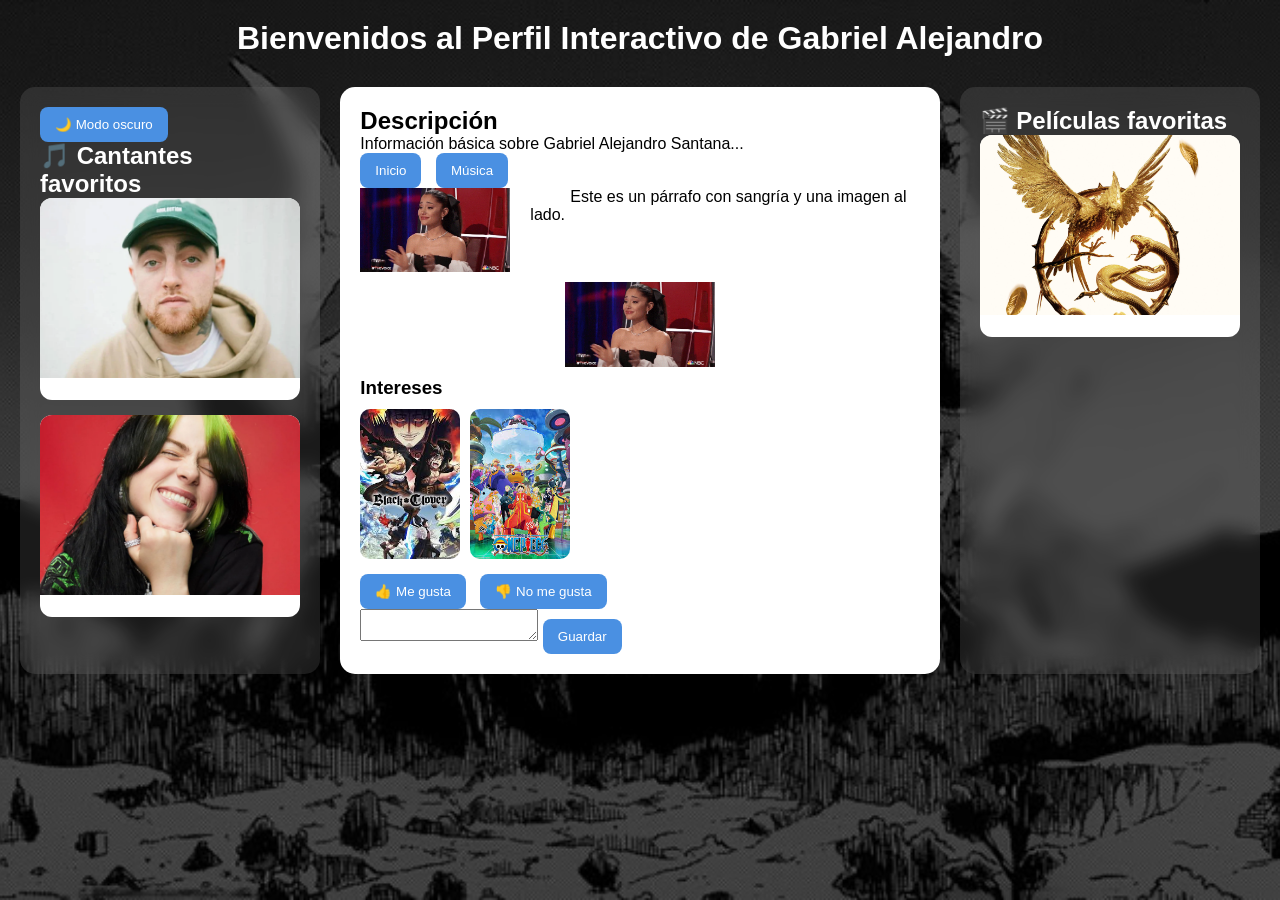
==== ejemplo.html @ 4ee0e9e2 "Add files via upload" ====
<!DOCTYPE html>
<html lang="en">  
<head>
    <meta charset="UTF-8">
    <meta name="viewport" content="width=device-width, initial-scale=1.0">
    <title>Perfil Interactivo de Gabriel Alejandro</title>
    <link rel="stylesheet" href="estilos2.css">
    <script src="script.js"></script>
</head>       
<body>
    <div class="overlay">
        <header>
            <h1>Bienvenidos al Perfil Interactivo de Gabriel Alejandro</h1>
        </header>

        <div class="contenido">

            <aside class="izquierda">
                <button id="modoBtn">🌙 Modo oscuro</button>
                <h2>🎵 Cantantes favoritos</h2>

                <div class="card">
                    <img src="img/mac.jpeg">
                    <p>Mac Miller</p>
                </div>

                <div class="card">
                    <img src="img/billie.jpeg">
                    <p>Billie Eilish</p>
                </div>
            </aside>

            <main>
                <h2>Descripción</h2>
                <p>Información básica sobre Gabriel Alejandro Santana...</p>
                
                <nav>
                    
    <button onclick="mostrar('inicio')">Inicio</button>
    <button onclick="mostrar('musica')">Música</button>
</nav>

<div id="inicio" class="seccion">Contenido inicio</div>
<div id="musica" class="seccion">Contenido música</div>

                <div class="contene">
  <img class="imag" src="img/cry.gif" alt="imagen">
  <p class="san">
    Este es un párrafo con sangría y una imagen al lado.
  </p>
</div>
                
                <img class="gif" src="img/cry.gif">

                <h3>Intereses</h3>
                <div class="imagenes">
                    <img src="img/bc.jpeg">
                    <img src="img/op.jpeg">
                </div>

                <div class="botones">
                    <button>👍 Me gusta</button>
                    <button>👎 No me gusta</button>
                </div>

                <textarea id="comentario"></textarea>
<button id="guardar">Guardar</button>

<ul id="listaComentarios"></ul>
            </main>

            <aside class="derecha">
                <h2>🎬 Películas favoritas</h2>

                <div class="card">
                    <img src="img/hg.jpeg">
                    <p>The Hunger Games</p>
                </div>
            </aside>

        </div>
    </div>
</body>

</html>
---- estilos2.css ----
* {
    margin: 0;
    padding: 0;
    box-sizing: border-box;
}

body {
    font-family: 'Segoe UI', sans-serif;
    background: url("img/fondo.jpg") no-repeat center/cover;
}

/* Overlay oscuro */
.overlay {
    background: rgba(0, 0, 0, 0.6);
    min-height: 100vh;
    padding: 20px;
}

/* Header */
header h1 {
    text-align: center;
    color: white;
    margin-bottom: 30px;
}

/* Layout */
.contenido {
    display: flex;
    gap: 20px;
}

/* Columnas */
aside, main {
    border-radius: 15px;
    padding: 20px;
}

/* Izquierda y derecha */
aside {
    width: 25%;
    background: rgba(255, 255, 255, 0.1);
    backdrop-filter: blur(10px);
    color: white;
}

/* Centro */
main {
    width: 50%;
    background: white;
}

/* Cards */
.card {
    background: white;
    border-radius: 12px;
    margin-bottom: 15px;
    overflow: hidden;
    text-align: center;
    transition: 0.3s;
}

.card img {
    width: 100%;
    height: 180px;
    object-fit: cover;
}

.card:hover {
    transform: scale(1.05);
}

/* Imágenes */
.imagenes {
    display: flex;
    gap: 10px;
    margin: 10px 0;
}

.imagenes img {
    width: 100px;
    border-radius: 10px;
    transition: 0.3s;
}

.imagenes img:hover {
    transform: scale(1.1);
}

.contene{
  display: flex;
  align-items: flex-start; /* alinea arriba */
  gap: 20px; /* espacio entre imagen y texto */
}

.san{
    text-indent: 40px;
}

.imag {
  width: 150px;
}

/* GIF */
.gif {
    width: 150px;
    display: block;
    margin: 10px auto;
}

/* Botones */
.botones {
    margin-top: 15px;
}

button {
    padding: 10px 15px;
    border: none;
    border-radius: 8px;
    background: #4a90e2;
    color: white;
    cursor: pointer;
    margin-right: 10px;
    transition: 0.3s;
}

button:hover {
    background: #357abd;
}

/* Responsive */
@media (max-width: 900px) {
    .contenido {
        flex-direction: column;
    }

    aside, main {
        width: 100%;
    }
}

.dark {
    background: #121212;
    color: white;
}

.seccion {
    display: none;
}

.activa {
    display: block;
}
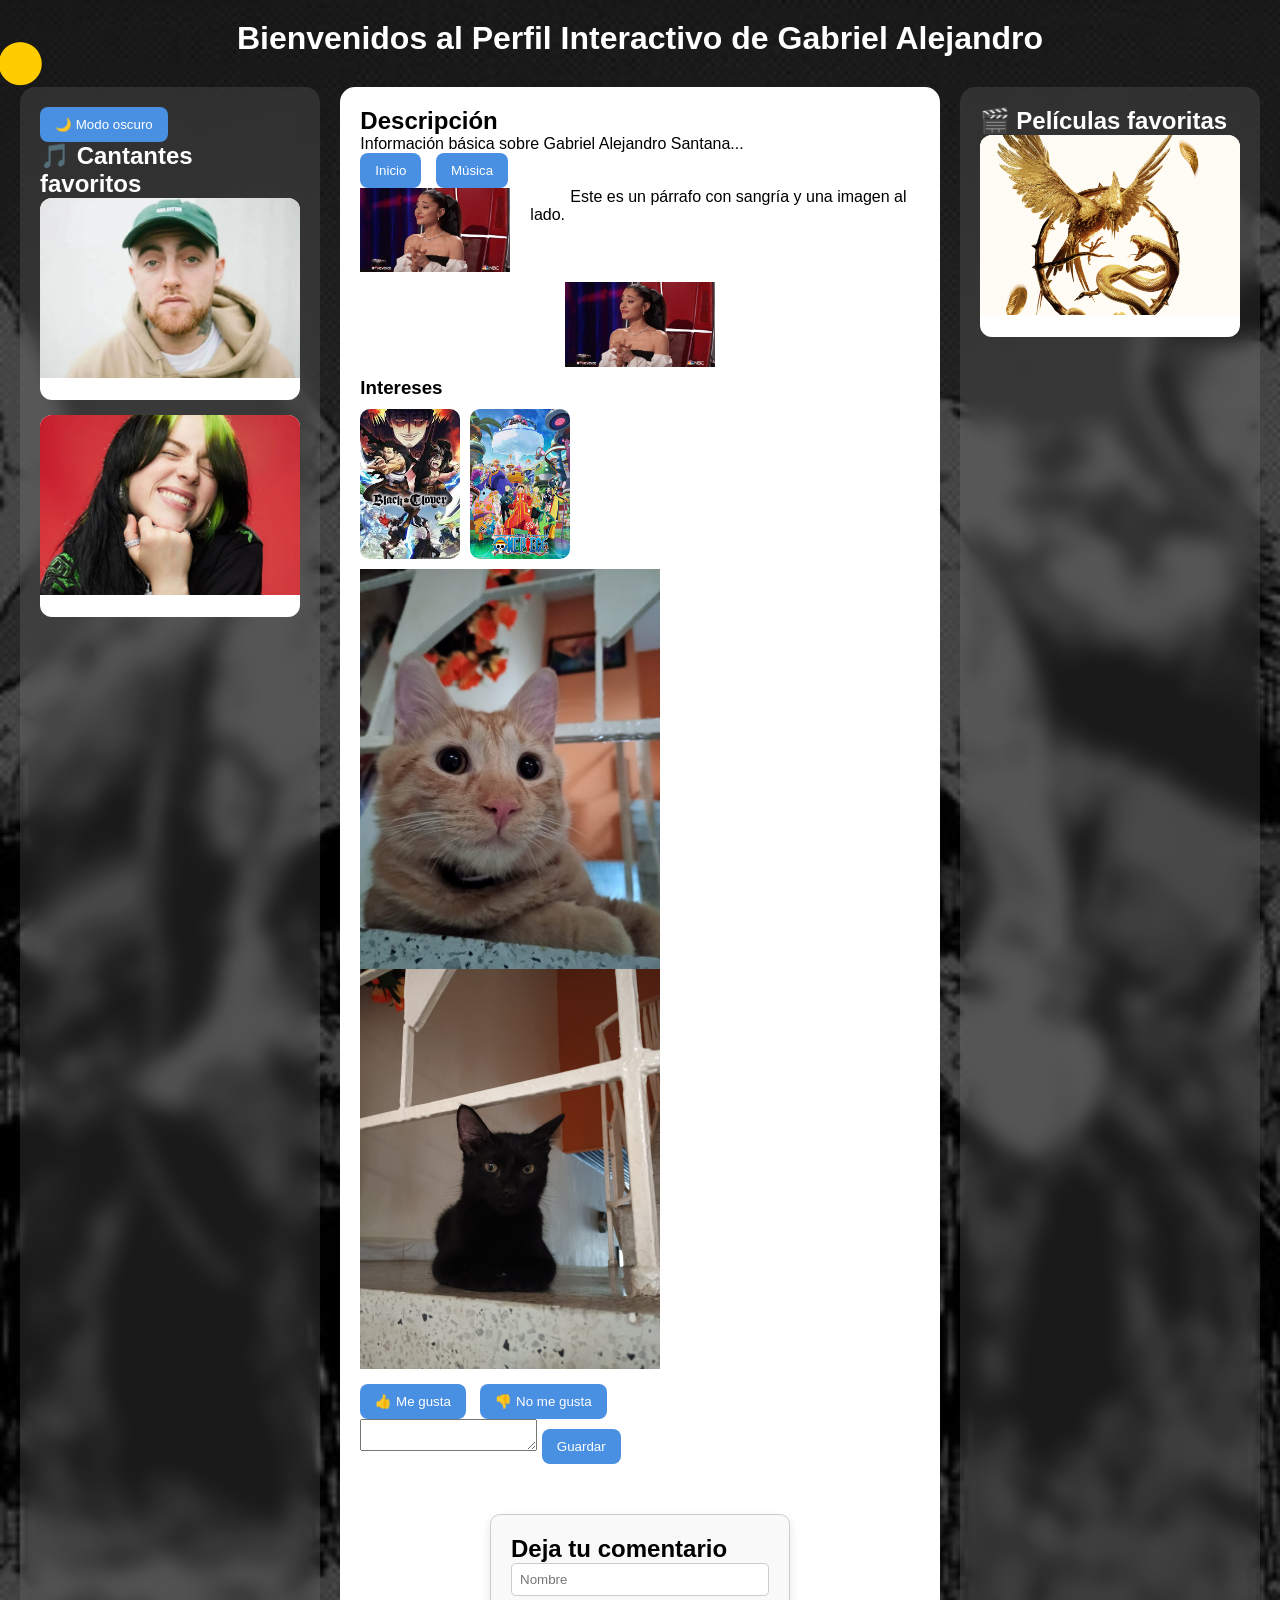
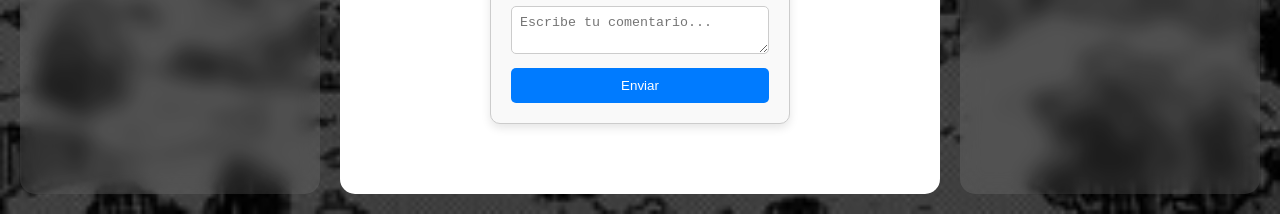
==== commit 74f29c22: "Add files via upload" ====
--- a/ejemplo.html
+++ b/ejemplo.html
@@ -57,6 +57,16 @@
                     <img src="img/bc.jpeg">
                     <img src="img/op.jpeg">
                 </div>
+                
+                <div class="contenedor">
+                    <img src="img/tony.jpeg" alt="">
+					<div class="texto">Tony</div>
+                </div>
+
+                <div class="contenedor">
+                    <img src="img/tono.jpeg" alt="">
+					<div class="texto">Toño</div>
+                </div>
 
                 <div class="botones">
                     <button>👍 Me gusta</button>
@@ -67,7 +77,38 @@
 <button id="guardar">Guardar</button>
 
 <ul id="listaComentarios"></ul>
+
+                <form class="form-comentarios">
+                    <h2>Deja tu comentario</h2>
+    
+                    <input type="text" placeholder="Nombre" required>
+    
+                    <textarea placeholder="Escribe tu comentario..." required></textarea>
+    
+                    <button type="submit">Enviar</button>
+                </form>
+
+<div id="lista-comentarios"></div>
             </main>
+
+            <script>
+const form = document.querySelector(".form-comentarios");
+const lista = document.getElementById("lista-comentarios");
+
+form.addEventListener("submit", function(e) {
+    e.preventDefault();
+
+    const nombre = form.querySelector("input").value;
+    const comentario = form.querySelector("textarea").value;
+
+    const nuevoComentario = document.createElement("p");
+    nuevoComentario.innerHTML = "<strong>" + nombre + ":</strong> " + comentario;
+
+    lista.appendChild(nuevoComentario);
+
+    form.reset();
+});
+</script>
 
             <aside class="derecha">
                 <h2>🎬 Películas favoritas</h2>
--- a/estilos2.css
+++ b/estilos2.css
@@ -21,6 +21,59 @@
     text-align: center;
     color: white;
     margin-bottom: 30px;
+}
+
+h1 {
+  position: unset;
+  text-decoration: none;
+  color: black;
+}
+
+h1::after {
+  content: "●";
+  position: absolute;
+  left: -10px;
+  top: 0;
+  color: #ffcc00;
+  font-size: 100px;
+  transition: 4s;
+}
+
+h1:hover::after {
+  left: 100%;
+}
+
+.form-comentarios {
+    width: 300px;              /* tamaño pequeño */
+    margin: 50px auto;         /* centrado */
+    padding: 20px;             /* espacio interno */
+    border: 1px solid #ccc;
+    border-radius: 10px;
+    background-color: #f9f9f9;
+    box-shadow: 0px 4px 10px rgba(0,0,0,0.1);
+}
+
+.form-comentarios input,
+.form-comentarios textarea {
+    width: 100%;
+    margin-bottom: 10px;
+    padding: 8px;
+    border-radius: 5px;
+    border: 1px solid #ccc;
+}
+
+.form-comentarios button {
+    width: 100%;
+    padding: 10px;
+    background-color: #007BFF;
+    color: white;
+    border: none;
+    border-radius: 5px;
+    cursor: pointer;
+}
+
+.form-comentarios button:hover {
+    background-color: #0056b3;
 }
 
 /* Layout */
@@ -92,6 +145,33 @@
   gap: 20px; /* espacio entre imagen y texto */
 }
 
+.contenedor {
+    position: relative;
+    width: 300px;
+}
+
+.contenedor img {
+    width: 100%;
+    display: block;
+}
+
+.texto {
+    position: absolute;
+    bottom: 0;
+    background: rgba(0, 0, 0, 0.6);
+    color: white;
+    width: 100%;
+    text-align: center;
+    padding: 10px;
+
+    opacity: 0;
+    transition: 0.3s;
+}
+
+.contenedor:hover .texto {
+    opacity: 1;
+}
+
 .san{
     text-indent: 40px;
 }
